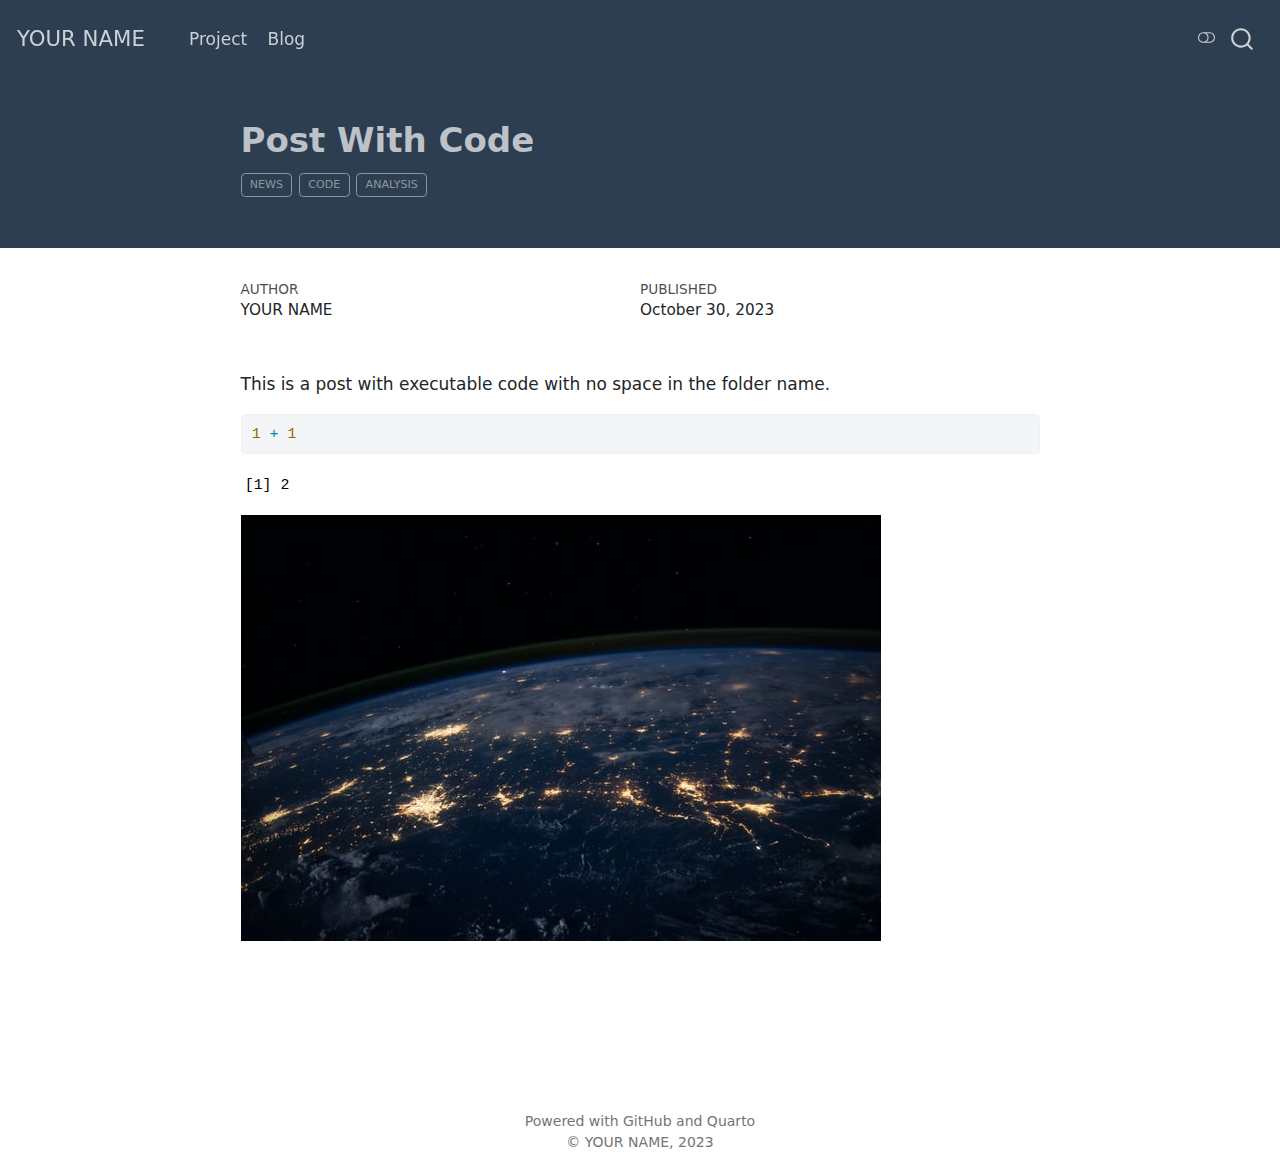
==== posts/post-with-code/index.html @ 526c99cd "any message to describe the changes" ====
<!DOCTYPE html>
<html xmlns="http://www.w3.org/1999/xhtml" lang="en" xml:lang="en"><head>

<meta charset="utf-8">
<meta name="generator" content="quarto-1.3.450">

<meta name="viewport" content="width=device-width, initial-scale=1.0, user-scalable=yes">

<meta name="author" content="YOUR NAME">
<meta name="dcterms.date" content="2023-10-30">

<title>YOUR NAME - Post With Code</title>
<style>
code{white-space: pre-wrap;}
span.smallcaps{font-variant: small-caps;}
div.columns{display: flex; gap: min(4vw, 1.5em);}
div.column{flex: auto; overflow-x: auto;}
div.hanging-indent{margin-left: 1.5em; text-indent: -1.5em;}
ul.task-list{list-style: none;}
ul.task-list li input[type="checkbox"] {
  width: 0.8em;
  margin: 0 0.8em 0.2em -1em; /* quarto-specific, see https://github.com/quarto-dev/quarto-cli/issues/4556 */ 
  vertical-align: middle;
}
/* CSS for syntax highlighting */
pre > code.sourceCode { white-space: pre; position: relative; }
pre > code.sourceCode > span { display: inline-block; line-height: 1.25; }
pre > code.sourceCode > span:empty { height: 1.2em; }
.sourceCode { overflow: visible; }
code.sourceCode > span { color: inherit; text-decoration: inherit; }
div.sourceCode { margin: 1em 0; }
pre.sourceCode { margin: 0; }
@media screen {
div.sourceCode { overflow: auto; }
}
@media print {
pre > code.sourceCode { white-space: pre-wrap; }
pre > code.sourceCode > span { text-indent: -5em; padding-left: 5em; }
}
pre.numberSource code
  { counter-reset: source-line 0; }
pre.numberSource code > span
  { position: relative; left: -4em; counter-increment: source-line; }
pre.numberSource code > span > a:first-child::before
  { content: counter(source-line);
    position: relative; left: -1em; text-align: right; vertical-align: baseline;
    border: none; display: inline-block;
    -webkit-touch-callout: none; -webkit-user-select: none;
    -khtml-user-select: none; -moz-user-select: none;
    -ms-user-select: none; user-select: none;
    padding: 0 4px; width: 4em;
  }
pre.numberSource { margin-left: 3em;  padding-left: 4px; }
div.sourceCode
  {   }
@media screen {
pre > code.sourceCode > span > a:first-child::before { text-decoration: underline; }
}
</style>


<script src="../../site_libs/quarto-nav/quarto-nav.js"></script>
<script src="../../site_libs/clipboard/clipboard.min.js"></script>
<script src="../../site_libs/quarto-search/autocomplete.umd.js"></script>
<script src="../../site_libs/quarto-search/fuse.min.js"></script>
<script src="../../site_libs/quarto-search/quarto-search.js"></script>
<meta name="quarto:offset" content="../../">
<script src="../../site_libs/quarto-html/quarto.js"></script>
<script src="../../site_libs/quarto-html/popper.min.js"></script>
<script src="../../site_libs/quarto-html/tippy.umd.min.js"></script>
<script src="../../site_libs/quarto-html/anchor.min.js"></script>
<link href="../../site_libs/quarto-html/tippy.css" rel="stylesheet">
<link href="../../site_libs/quarto-html/quarto-syntax-highlighting.css" rel="stylesheet" class="quarto-color-scheme" id="quarto-text-highlighting-styles">
<link href="../../site_libs/quarto-html/quarto-syntax-highlighting-dark.css" rel="prefetch" class="quarto-color-scheme quarto-color-alternate" id="quarto-text-highlighting-styles">
<script src="../../site_libs/bootstrap/bootstrap.min.js"></script>
<link href="../../site_libs/bootstrap/bootstrap-icons.css" rel="stylesheet">
<link href="../../site_libs/bootstrap/bootstrap.min.css" rel="stylesheet" class="quarto-color-scheme" id="quarto-bootstrap" data-mode="light">
<link href="../../site_libs/bootstrap/bootstrap-dark.min.css" rel="prefetch" class="quarto-color-scheme quarto-color-alternate" id="quarto-bootstrap" data-mode="dark">
<script id="quarto-search-options" type="application/json">{
  "location": "navbar",
  "copy-button": false,
  "collapse-after": 3,
  "panel-placement": "end",
  "type": "overlay",
  "limit": 20,
  "language": {
    "search-no-results-text": "No results",
    "search-matching-documents-text": "matching documents",
    "search-copy-link-title": "Copy link to search",
    "search-hide-matches-text": "Hide additional matches",
    "search-more-match-text": "more match in this document",
    "search-more-matches-text": "more matches in this document",
    "search-clear-button-title": "Clear",
    "search-detached-cancel-button-title": "Cancel",
    "search-submit-button-title": "Submit",
    "search-label": "Search"
  }
}</script>


<link rel="stylesheet" href="../../styles.css">
</head>

<body class="nav-fixed fullcontent">

<div id="quarto-search-results"></div>
  <header id="quarto-header" class="headroom fixed-top">
    <nav class="navbar navbar-expand-lg navbar-dark ">
      <div class="navbar-container container-fluid">
      <div class="navbar-brand-container">
    <a class="navbar-brand" href="../../index.html">
    <span class="navbar-title">YOUR NAME</span>
    </a>
  </div>
            <div id="quarto-search" class="" title="Search"></div>
          <button class="navbar-toggler" type="button" data-bs-toggle="collapse" data-bs-target="#navbarCollapse" aria-controls="navbarCollapse" aria-expanded="false" aria-label="Toggle navigation" onclick="if (window.quartoToggleHeadroom) { window.quartoToggleHeadroom(); }">
  <span class="navbar-toggler-icon"></span>
</button>
          <div class="collapse navbar-collapse" id="navbarCollapse">
            <ul class="navbar-nav navbar-nav-scroll me-auto">
  <li class="nav-item">
    <a class="nav-link" href="../../project.html" rel="" target="">
 <span class="menu-text">Project</span></a>
  </li>  
  <li class="nav-item">
    <a class="nav-link" href="../../blog-listing.html" rel="" target="">
 <span class="menu-text">Blog</span></a>
  </li>  
</ul>
            <div class="quarto-navbar-tools ms-auto">
  <a href="" class="quarto-color-scheme-toggle quarto-navigation-tool  px-1" onclick="window.quartoToggleColorScheme(); return false;" title="Toggle dark mode"><i class="bi"></i></a>
</div>
          </div> <!-- /navcollapse -->
      </div> <!-- /container-fluid -->
    </nav>
</header>
<!-- content -->
<header id="title-block-header" class="quarto-title-block default page-columns page-full">
  <div class="quarto-title-banner page-columns page-full">
    <div class="quarto-title column-body">
      <h1 class="title">Post With Code</h1>
                                <div class="quarto-categories">
                <div class="quarto-category">news</div>
                <div class="quarto-category">code</div>
                <div class="quarto-category">analysis</div>
              </div>
                  </div>
  </div>
    
  
  <div class="quarto-title-meta">

      <div>
      <div class="quarto-title-meta-heading">Author</div>
      <div class="quarto-title-meta-contents">
               <p>YOUR NAME </p>
            </div>
    </div>
      
      <div>
      <div class="quarto-title-meta-heading">Published</div>
      <div class="quarto-title-meta-contents">
        <p class="date">October 30, 2023</p>
      </div>
    </div>
    
      
    </div>
    
  
  </header><div id="quarto-content" class="quarto-container page-columns page-rows-contents page-layout-article page-navbar">
<!-- sidebar -->
<!-- margin-sidebar -->
    
<!-- main -->
<main class="content quarto-banner-title-block" id="quarto-document-content">




<p>This is a post with executable code with no space in the folder name.</p>
<div class="cell">
<div class="sourceCode cell-code" id="cb1"><pre class="sourceCode r code-with-copy"><code class="sourceCode r"><span id="cb1-1"><a href="#cb1-1" aria-hidden="true" tabindex="-1"></a><span class="dv">1</span> <span class="sc">+</span> <span class="dv">1</span></span></code><button title="Copy to Clipboard" class="code-copy-button"><i class="bi"></i></button></pre></div>
<div class="cell-output cell-output-stdout">
<pre><code>[1] 2</code></pre>
</div>
</div>
<p><img src="image.jpg" class="img-fluid"></p>



</main> <!-- /main -->
<script type="text/javascript" src="links.js"></script>
<script id="quarto-html-after-body" type="application/javascript">
window.document.addEventListener("DOMContentLoaded", function (event) {
  const toggleBodyColorMode = (bsSheetEl) => {
    const mode = bsSheetEl.getAttribute("data-mode");
    const bodyEl = window.document.querySelector("body");
    if (mode === "dark") {
      bodyEl.classList.add("quarto-dark");
      bodyEl.classList.remove("quarto-light");
    } else {
      bodyEl.classList.add("quarto-light");
      bodyEl.classList.remove("quarto-dark");
    }
  }
  const toggleBodyColorPrimary = () => {
    const bsSheetEl = window.document.querySelector("link#quarto-bootstrap");
    if (bsSheetEl) {
      toggleBodyColorMode(bsSheetEl);
    }
  }
  toggleBodyColorPrimary();  
  const disableStylesheet = (stylesheets) => {
    for (let i=0; i < stylesheets.length; i++) {
      const stylesheet = stylesheets[i];
      stylesheet.rel = 'prefetch';
    }
  }
  const enableStylesheet = (stylesheets) => {
    for (let i=0; i < stylesheets.length; i++) {
      const stylesheet = stylesheets[i];
      stylesheet.rel = 'stylesheet';
    }
  }
  const manageTransitions = (selector, allowTransitions) => {
    const els = window.document.querySelectorAll(selector);
    for (let i=0; i < els.length; i++) {
      const el = els[i];
      if (allowTransitions) {
        el.classList.remove('notransition');
      } else {
        el.classList.add('notransition');
      }
    }
  }
  const toggleColorMode = (alternate) => {
    // Switch the stylesheets
    const alternateStylesheets = window.document.querySelectorAll('link.quarto-color-scheme.quarto-color-alternate');
    manageTransitions('#quarto-margin-sidebar .nav-link', false);
    if (alternate) {
      enableStylesheet(alternateStylesheets);
      for (const sheetNode of alternateStylesheets) {
        if (sheetNode.id === "quarto-bootstrap") {
          toggleBodyColorMode(sheetNode);
        }
      }
    } else {
      disableStylesheet(alternateStylesheets);
      toggleBodyColorPrimary();
    }
    manageTransitions('#quarto-margin-sidebar .nav-link', true);
    // Switch the toggles
    const toggles = window.document.querySelectorAll('.quarto-color-scheme-toggle');
    for (let i=0; i < toggles.length; i++) {
      const toggle = toggles[i];
      if (toggle) {
        if (alternate) {
          toggle.classList.add("alternate");     
        } else {
          toggle.classList.remove("alternate");
        }
      }
    }
    // Hack to workaround the fact that safari doesn't
    // properly recolor the scrollbar when toggling (#1455)
    if (navigator.userAgent.indexOf('Safari') > 0 && navigator.userAgent.indexOf('Chrome') == -1) {
      manageTransitions("body", false);
      window.scrollTo(0, 1);
      setTimeout(() => {
        window.scrollTo(0, 0);
        manageTransitions("body", true);
      }, 40);  
    }
  }
  const isFileUrl = () => { 
    return window.location.protocol === 'file:';
  }
  const hasAlternateSentinel = () => {  
    let styleSentinel = getColorSchemeSentinel();
    if (styleSentinel !== null) {
      return styleSentinel === "alternate";
    } else {
      return false;
    }
  }
  const setStyleSentinel = (alternate) => {
    const value = alternate ? "alternate" : "default";
    if (!isFileUrl()) {
      window.localStorage.setItem("quarto-color-scheme", value);
    } else {
      localAlternateSentinel = value;
    }
  }
  const getColorSchemeSentinel = () => {
    if (!isFileUrl()) {
      const storageValue = window.localStorage.getItem("quarto-color-scheme");
      return storageValue != null ? storageValue : localAlternateSentinel;
    } else {
      return localAlternateSentinel;
    }
  }
  let localAlternateSentinel = 'default';
  // Dark / light mode switch
  window.quartoToggleColorScheme = () => {
    // Read the current dark / light value 
    let toAlternate = !hasAlternateSentinel();
    toggleColorMode(toAlternate);
    setStyleSentinel(toAlternate);
  };
  // Ensure there is a toggle, if there isn't float one in the top right
  if (window.document.querySelector('.quarto-color-scheme-toggle') === null) {
    const a = window.document.createElement('a');
    a.classList.add('top-right');
    a.classList.add('quarto-color-scheme-toggle');
    a.href = "";
    a.onclick = function() { try { window.quartoToggleColorScheme(); } catch {} return false; };
    const i = window.document.createElement("i");
    i.classList.add('bi');
    a.appendChild(i);
    window.document.body.appendChild(a);
  }
  // Switch to dark mode if need be
  if (hasAlternateSentinel()) {
    toggleColorMode(true);
  } else {
    toggleColorMode(false);
  }
  const icon = "";
  const anchorJS = new window.AnchorJS();
  anchorJS.options = {
    placement: 'right',
    icon: icon
  };
  anchorJS.add('.anchored');
  const isCodeAnnotation = (el) => {
    for (const clz of el.classList) {
      if (clz.startsWith('code-annotation-')) {                     
        return true;
      }
    }
    return false;
  }
  const clipboard = new window.ClipboardJS('.code-copy-button', {
    text: function(trigger) {
      const codeEl = trigger.previousElementSibling.cloneNode(true);
      for (const childEl of codeEl.children) {
        if (isCodeAnnotation(childEl)) {
          childEl.remove();
        }
      }
      return codeEl.innerText;
    }
  });
  clipboard.on('success', function(e) {
    // button target
    const button = e.trigger;
    // don't keep focus
    button.blur();
    // flash "checked"
    button.classList.add('code-copy-button-checked');
    var currentTitle = button.getAttribute("title");
    button.setAttribute("title", "Copied!");
    let tooltip;
    if (window.bootstrap) {
      button.setAttribute("data-bs-toggle", "tooltip");
      button.setAttribute("data-bs-placement", "left");
      button.setAttribute("data-bs-title", "Copied!");
      tooltip = new bootstrap.Tooltip(button, 
        { trigger: "manual", 
          customClass: "code-copy-button-tooltip",
          offset: [0, -8]});
      tooltip.show();    
    }
    setTimeout(function() {
      if (tooltip) {
        tooltip.hide();
        button.removeAttribute("data-bs-title");
        button.removeAttribute("data-bs-toggle");
        button.removeAttribute("data-bs-placement");
      }
      button.setAttribute("title", currentTitle);
      button.classList.remove('code-copy-button-checked');
    }, 1000);
    // clear code selection
    e.clearSelection();
  });
  function tippyHover(el, contentFn) {
    const config = {
      allowHTML: true,
      content: contentFn,
      maxWidth: 500,
      delay: 100,
      arrow: false,
      appendTo: function(el) {
          return el.parentElement;
      },
      interactive: true,
      interactiveBorder: 10,
      theme: 'quarto',
      placement: 'bottom-start'
    };
    window.tippy(el, config); 
  }
  const noterefs = window.document.querySelectorAll('a[role="doc-noteref"]');
  for (var i=0; i<noterefs.length; i++) {
    const ref = noterefs[i];
    tippyHover(ref, function() {
      // use id or data attribute instead here
      let href = ref.getAttribute('data-footnote-href') || ref.getAttribute('href');
      try { href = new URL(href).hash; } catch {}
      const id = href.replace(/^#\/?/, "");
      const note = window.document.getElementById(id);
      return note.innerHTML;
    });
  }
      let selectedAnnoteEl;
      const selectorForAnnotation = ( cell, annotation) => {
        let cellAttr = 'data-code-cell="' + cell + '"';
        let lineAttr = 'data-code-annotation="' +  annotation + '"';
        const selector = 'span[' + cellAttr + '][' + lineAttr + ']';
        return selector;
      }
      const selectCodeLines = (annoteEl) => {
        const doc = window.document;
        const targetCell = annoteEl.getAttribute("data-target-cell");
        const targetAnnotation = annoteEl.getAttribute("data-target-annotation");
        const annoteSpan = window.document.querySelector(selectorForAnnotation(targetCell, targetAnnotation));
        const lines = annoteSpan.getAttribute("data-code-lines").split(",");
        const lineIds = lines.map((line) => {
          return targetCell + "-" + line;
        })
        let top = null;
        let height = null;
        let parent = null;
        if (lineIds.length > 0) {
            //compute the position of the single el (top and bottom and make a div)
            const el = window.document.getElementById(lineIds[0]);
            top = el.offsetTop;
            height = el.offsetHeight;
            parent = el.parentElement.parentElement;
          if (lineIds.length > 1) {
            const lastEl = window.document.getElementById(lineIds[lineIds.length - 1]);
            const bottom = lastEl.offsetTop + lastEl.offsetHeight;
            height = bottom - top;
          }
          if (top !== null && height !== null && parent !== null) {
            // cook up a div (if necessary) and position it 
            let div = window.document.getElementById("code-annotation-line-highlight");
            if (div === null) {
              div = window.document.createElement("div");
              div.setAttribute("id", "code-annotation-line-highlight");
              div.style.position = 'absolute';
              parent.appendChild(div);
            }
            div.style.top = top - 2 + "px";
            div.style.height = height + 4 + "px";
            let gutterDiv = window.document.getElementById("code-annotation-line-highlight-gutter");
            if (gutterDiv === null) {
              gutterDiv = window.document.createElement("div");
              gutterDiv.setAttribute("id", "code-annotation-line-highlight-gutter");
              gutterDiv.style.position = 'absolute';
              const codeCell = window.document.getElementById(targetCell);
              const gutter = codeCell.querySelector('.code-annotation-gutter');
              gutter.appendChild(gutterDiv);
            }
            gutterDiv.style.top = top - 2 + "px";
            gutterDiv.style.height = height + 4 + "px";
          }
          selectedAnnoteEl = annoteEl;
        }
      };
      const unselectCodeLines = () => {
        const elementsIds = ["code-annotation-line-highlight", "code-annotation-line-highlight-gutter"];
        elementsIds.forEach((elId) => {
          const div = window.document.getElementById(elId);
          if (div) {
            div.remove();
          }
        });
        selectedAnnoteEl = undefined;
      };
      // Attach click handler to the DT
      const annoteDls = window.document.querySelectorAll('dt[data-target-cell]');
      for (const annoteDlNode of annoteDls) {
        annoteDlNode.addEventListener('click', (event) => {
          const clickedEl = event.target;
          if (clickedEl !== selectedAnnoteEl) {
            unselectCodeLines();
            const activeEl = window.document.querySelector('dt[data-target-cell].code-annotation-active');
            if (activeEl) {
              activeEl.classList.remove('code-annotation-active');
            }
            selectCodeLines(clickedEl);
            clickedEl.classList.add('code-annotation-active');
          } else {
            // Unselect the line
            unselectCodeLines();
            clickedEl.classList.remove('code-annotation-active');
          }
        });
      }
  const findCites = (el) => {
    const parentEl = el.parentElement;
    if (parentEl) {
      const cites = parentEl.dataset.cites;
      if (cites) {
        return {
          el,
          cites: cites.split(' ')
        };
      } else {
        return findCites(el.parentElement)
      }
    } else {
      return undefined;
    }
  };
  var bibliorefs = window.document.querySelectorAll('a[role="doc-biblioref"]');
  for (var i=0; i<bibliorefs.length; i++) {
    const ref = bibliorefs[i];
    const citeInfo = findCites(ref);
    if (citeInfo) {
      tippyHover(citeInfo.el, function() {
        var popup = window.document.createElement('div');
        citeInfo.cites.forEach(function(cite) {
          var citeDiv = window.document.createElement('div');
          citeDiv.classList.add('hanging-indent');
          citeDiv.classList.add('csl-entry');
          var biblioDiv = window.document.getElementById('ref-' + cite);
          if (biblioDiv) {
            citeDiv.innerHTML = biblioDiv.innerHTML;
          }
          popup.appendChild(citeDiv);
        });
        return popup.innerHTML;
      });
    }
  }
});
</script>
</div> <!-- /content -->
<footer class="footer">
  <div class="nav-footer">
    <div class="nav-footer-left">
      &nbsp;
    </div>   
    <div class="nav-footer-center">Powered with GitHub and Quarto<br>© YOUR NAME, 2023</div>
    <div class="nav-footer-right">
      &nbsp;
    </div>
  </div>
</footer>



</body></html>
---- site_libs/quarto-html/tippy.css ----
.tippy-box[data-animation=fade][data-state=hidden]{opacity:0}[data-tippy-root]{max-width:calc(100vw - 10px)}.tippy-box{position:relative;background-color:#333;color:#fff;border-radius:4px;font-size:14px;line-height:1.4;white-space:normal;outline:0;transition-property:transform,visibility,opacity}.tippy-box[data-placement^=top]>.tippy-arrow{bottom:0}.tippy-box[data-placement^=top]>.tippy-arrow:before{bottom:-7px;left:0;border-width:8px 8px 0;border-top-color:initial;transform-origin:center top}.tippy-box[data-placement^=bottom]>.tippy-arrow{top:0}.tippy-box[data-placement^=bottom]>.tippy-arrow:before{top:-7px;left:0;border-width:0 8px 8px;border-bottom-color:initial;transform-origin:center bottom}.tippy-box[data-placement^=left]>.tippy-arrow{right:0}.tippy-box[data-placement^=left]>.tippy-arrow:before{border-width:8px 0 8px 8px;border-left-color:initial;right:-7px;transform-origin:center left}.tippy-box[data-placement^=right]>.tippy-arrow{left:0}.tippy-box[data-placement^=right]>.tippy-arrow:before{left:-7px;border-width:8px 8px 8px 0;border-right-color:initial;transform-origin:center right}.tippy-box[data-inertia][data-state=visible]{transition-timing-function:cubic-bezier(.54,1.5,.38,1.11)}.tippy-arrow{width:16px;height:16px;color:#333}.tippy-arrow:before{content:"";position:absolute;border-color:transparent;border-style:solid}.tippy-content{position:relative;padding:5px 9px;z-index:1}
---- site_libs/quarto-html/quarto-syntax-highlighting.css ----
/* quarto syntax highlight colors */
:root {
  --quarto-hl-al-color: #95da4c;
  --quarto-hl-an-color: #50a14f;
  --quarto-hl-at-color: #a626a4;
  --quarto-hl-bn-color: #986801;
  --quarto-hl-bu-color: #a626a4;
  --quarto-hl-ch-color: #50a14f;
  --quarto-hl-co-color: #a0a1a7;
  --quarto-hl-cv-color: #e45649;
  --quarto-hl-cn-color: #986801;
  --quarto-hl-cf-color: #a626a4;
  --quarto-hl-dt-color: #a626a4;
  --quarto-hl-dv-color: #986801;
  --quarto-hl-do-color: #e45649;
  --quarto-hl-er-color: #f44747;
  --quarto-hl-ex-color: #4078f2;
  --quarto-hl-fl-color: #986801;
  --quarto-hl-fu-color: #4078f2;
  --quarto-hl-im-color: #50a14f;
  --quarto-hl-in-color: #c45b00;
  --quarto-hl-kw-color: #a626a4;
  --quarto-hl-op-color: #a626a4;
  --quarto-hl-pp-color: #a626a4;
  --quarto-hl-re-color: #2980b9;
  --quarto-hl-sc-color: #0184bc;
  --quarto-hl-ss-color: #da4453;
  --quarto-hl-st-color: #50a14f;
  --quarto-hl-va-color: #e45649;
  --quarto-hl-vs-color: #da4453;
  --quarto-hl-wa-color: #da4453;
}

/* other quarto variables */
:root {
  --quarto-font-monospace: SFMono-Regular, Menlo, Monaco, Consolas, "Liberation Mono", "Courier New", monospace;
}

code span.al {
  background-color: #4d1f24;
  font-weight: bold;
  color: #95da4c;
}

code span.an {
  color: #50a14f;
}

code span.at {
  color: #a626a4;
}

code span.bn {
  color: #986801;
}

code span.bu {
  color: #a626a4;
}

code span.ch {
  color: #50a14f;
}

code span.co {
  font-style: italic;
  color: #a0a1a7;
}

code span.cv {
  font-style: italic;
  color: #e45649;
}

code span.cn {
  color: #986801;
}

code span.cf {
  color: #a626a4;
}

code span.dt {
  color: #a626a4;
}

code span.dv {
  color: #986801;
}

code span.do {
  color: #e45649;
}

code span.er {
  color: #f44747;
  text-decoration: underline;
}

code span.ex {
  font-weight: bold;
  color: #4078f2;
}

code span.fl {
  color: #986801;
}

code span.fu {
  color: #4078f2;
}

code span.im {
  color: #50a14f;
}

code span.in {
  color: #c45b00;
}

code span.kw {
  color: #a626a4;
}

pre > code.sourceCode > span {
  color: #383a42;
}

code span {
  color: #383a42;
}

code.sourceCode > span {
  color: #383a42;
}

div.sourceCode,
div.sourceCode pre.sourceCode {
  color: #383a42;
}

code span.op {
  color: #a626a4;
}

code span.pp {
  color: #a626a4;
}

code span.re {
  background-color: #153042;
  color: #2980b9;
}

code span.sc {
  color: #0184bc;
}

code span.ss {
  color: #da4453;
}

code span.st {
  color: #50a14f;
}

code span.va {
  color: #e45649;
}

code span.vs {
  color: #da4453;
}

code span.wa {
  color: #da4453;
}

.prevent-inlining {
  content: "</";
}

/*# sourceMappingURL=debc5d5d77c3f9108843748ff7464032.css.map */
---- site_libs/quarto-html/quarto-syntax-highlighting-dark.css ----
/* quarto syntax highlight colors */
:root {
  --quarto-hl-al-color: #95da4c;
  --quarto-hl-an-color: #98c379;
  --quarto-hl-at-color: #c678dd;
  --quarto-hl-bn-color: #d19a66;
  --quarto-hl-bu-color: #c678dd;
  --quarto-hl-ch-color: #98c379;
  --quarto-hl-co-color: #5c6370;
  --quarto-hl-cv-color: #e06c75;
  --quarto-hl-cn-color: #d19a66;
  --quarto-hl-cf-color: #c678dd;
  --quarto-hl-dt-color: #c678dd;
  --quarto-hl-dv-color: #d19a66;
  --quarto-hl-do-color: #a43340;
  --quarto-hl-er-color: #f44747;
  --quarto-hl-ex-color: #61afef;
  --quarto-hl-fl-color: #d19a66;
  --quarto-hl-fu-color: #61afef;
  --quarto-hl-im-color: #98c379;
  --quarto-hl-in-color: #c45b00;
  --quarto-hl-kw-color: #c678dd;
  --quarto-hl-op-color: #c678dd;
  --quarto-hl-pp-color: #c678dd;
  --quarto-hl-re-color: #2980b9;
  --quarto-hl-sc-color: #56b6c2;
  --quarto-hl-ss-color: #da4453;
  --quarto-hl-st-color: #98c379;
  --quarto-hl-va-color: #e06c75;
  --quarto-hl-vs-color: #da4453;
  --quarto-hl-wa-color: #da4453;
}

/* other quarto variables */
:root {
  --quarto-font-monospace: SFMono-Regular, Menlo, Monaco, Consolas, "Liberation Mono", "Courier New", monospace;
}

code span.al {
  background-color: #4d1f24;
  font-weight: bold;
  color: #95da4c;
}

code span.an {
  color: #98c379;
}

code span.at {
  color: #c678dd;
}

code span.bn {
  color: #d19a66;
}

code span.bu {
  color: #c678dd;
}

code span.ch {
  color: #98c379;
}

code span.co {
  font-style: italic;
  color: #5c6370;
}

code span.cv {
  font-style: italic;
  color: #e06c75;
}

code span.cn {
  color: #d19a66;
}

code span.cf {
  color: #c678dd;
}

code span.dt {
  color: #c678dd;
}

code span.dv {
  color: #d19a66;
}

code span.do {
  color: #a43340;
}

code span.er {
  color: #f44747;
  text-decoration: underline;
}

code span.ex {
  font-weight: bold;
  color: #61afef;
}

code span.fl {
  color: #d19a66;
}

code span.fu {
  color: #61afef;
}

code span.im {
  color: #98c379;
}

code span.in {
  color: #c45b00;
}

code span.kw {
  color: #c678dd;
}

pre > code.sourceCode > span {
  color: #abb2bf;
}

code span {
  color: #abb2bf;
}

code.sourceCode > span {
  color: #abb2bf;
}

div.sourceCode,
div.sourceCode pre.sourceCode {
  color: #abb2bf;
}

code span.op {
  color: #c678dd;
}

code span.pp {
  color: #c678dd;
}

code span.re {
  background-color: #153042;
  color: #2980b9;
}

code span.sc {
  color: #56b6c2;
}

code span.ss {
  color: #da4453;
}

code span.st {
  color: #98c379;
}

code span.va {
  color: #e06c75;
}

code span.vs {
  color: #da4453;
}

code span.wa {
  color: #da4453;
}

.prevent-inlining {
  content: "</";
}

/*# sourceMappingURL=935a306eefa94366c21e1a970dddb765.css.map */
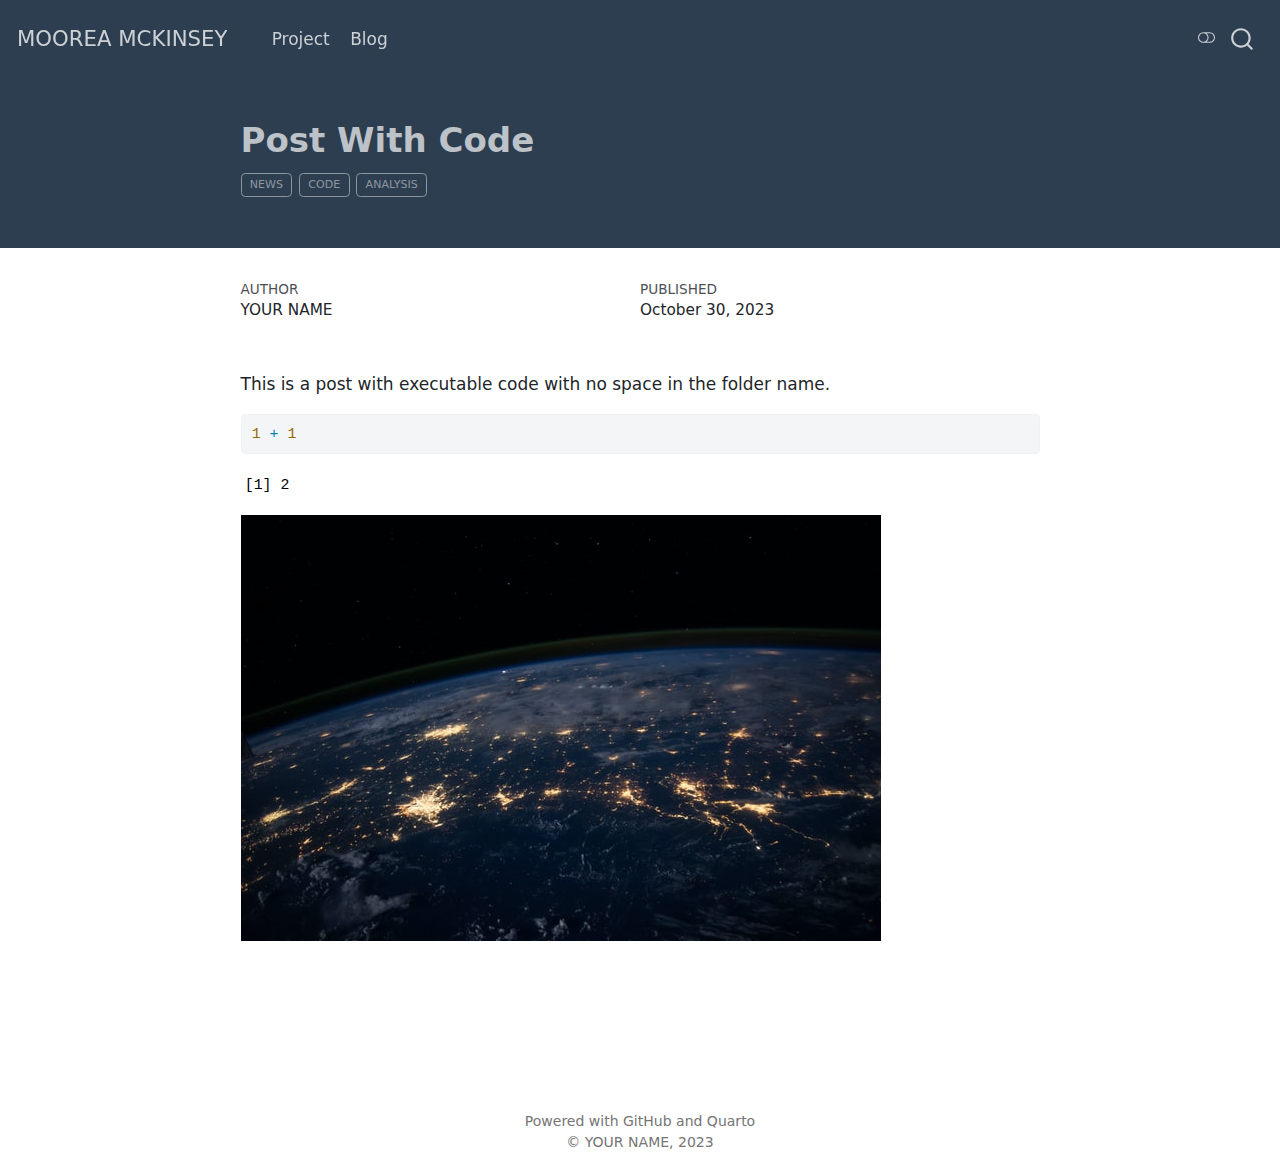
==== commit 84800134: "update" ====
--- a/posts/post-with-code/index.html
+++ b/posts/post-with-code/index.html
@@ -9,7 +9,7 @@
 <meta name="author" content="YOUR NAME">
 <meta name="dcterms.date" content="2023-10-30">
 
-<title>YOUR NAME - Post With Code</title>
+<title>MOOREA MCKINSEY - Post With Code</title>
 <style>
 code{white-space: pre-wrap;}
 span.smallcaps{font-variant: small-caps;}
@@ -109,7 +109,7 @@
       <div class="navbar-container container-fluid">
       <div class="navbar-brand-container">
     <a class="navbar-brand" href="../../index.html">
-    <span class="navbar-title">YOUR NAME</span>
+    <span class="navbar-title">MOOREA MCKINSEY</span>
     </a>
   </div>
             <div id="quarto-search" class="" title="Search"></div>
